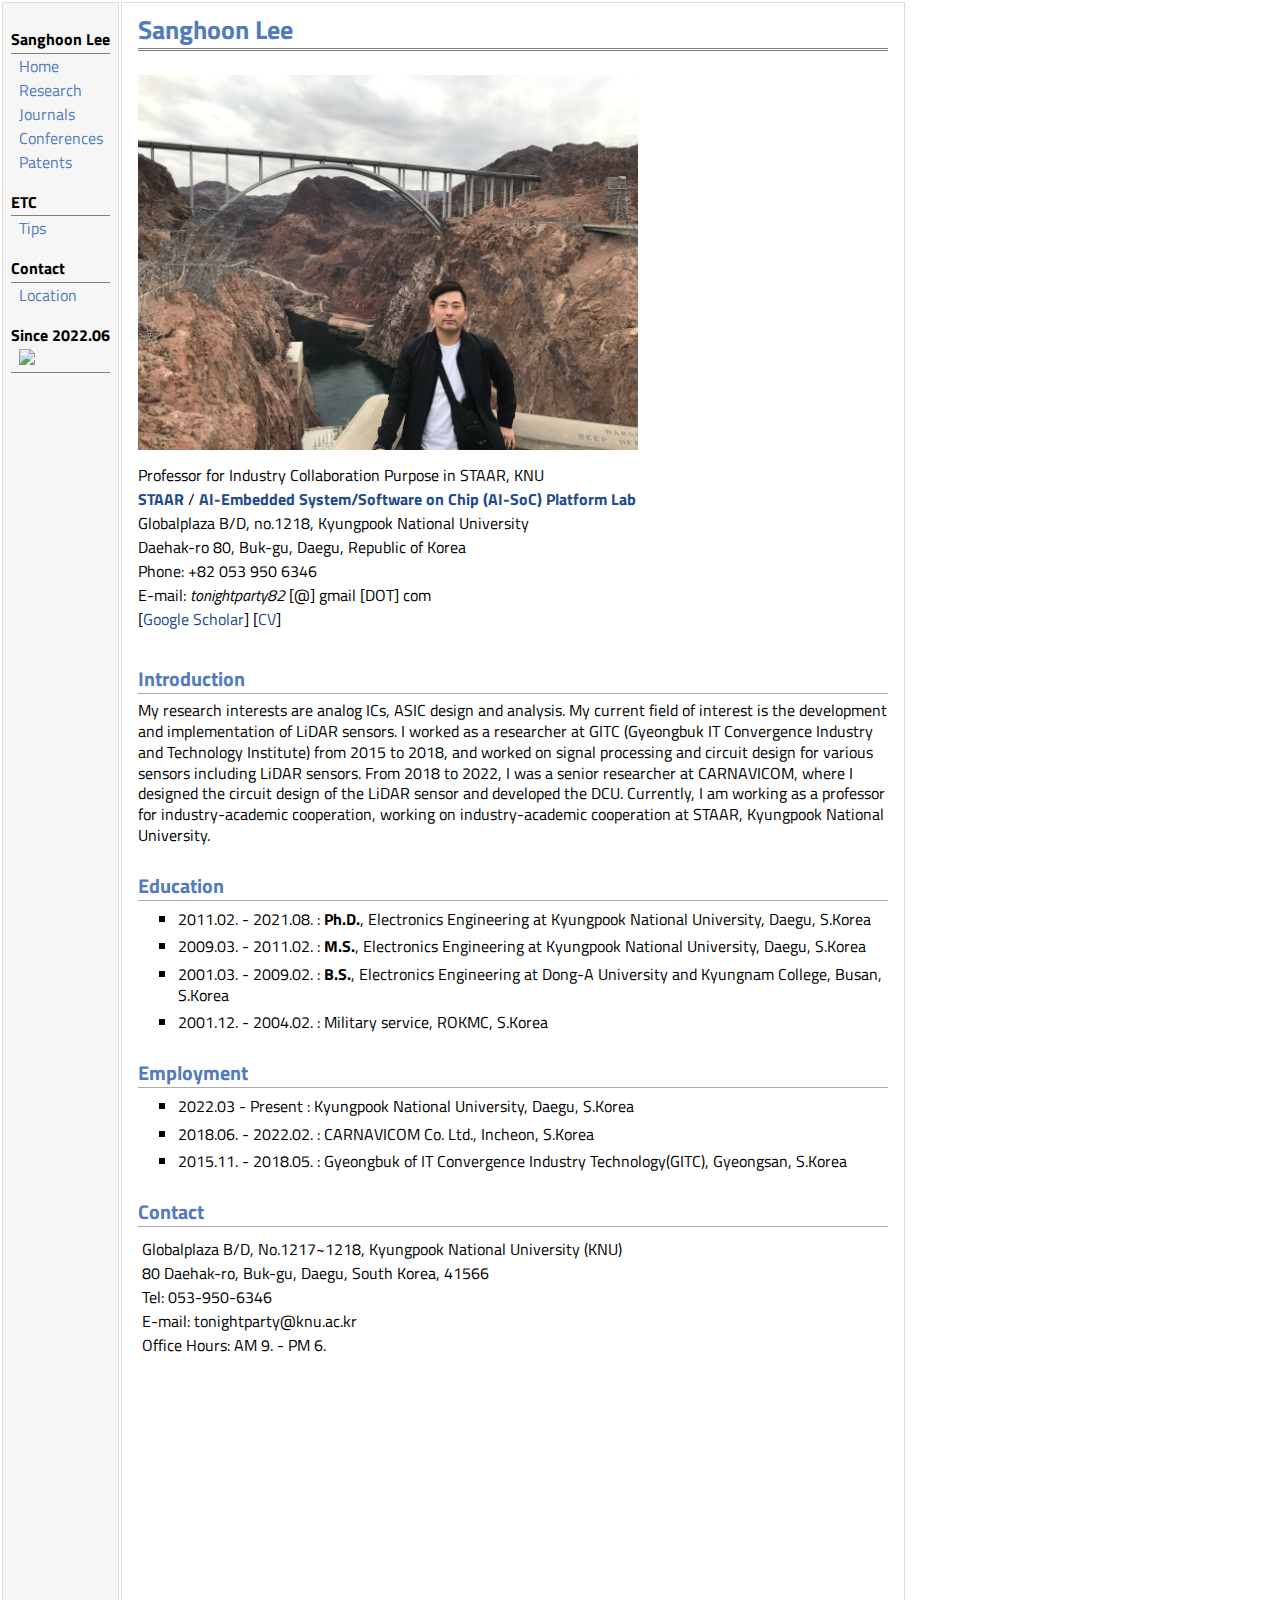
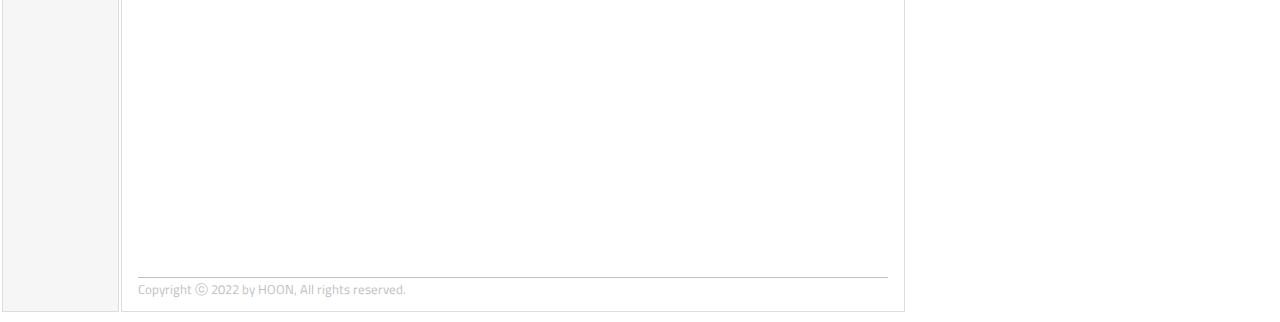
==== index.html @ a674d1d4 "Update" ====
<!DOCTYPE html PUBLIC "-//W3C//DTD XHTML 1.1//EN"
  "http://www.w3.org/TR/xhtml11/DTD/xhtml11.dtd">
<html xmlns="http://www.w3.org/1999/xhtml" xml:lang="en">
<head><link rel=stylesheet href="https://fonts.googleapis.com/css?family=Titillium Web">
<meta http-equiv="Content-Type" content="text/html;charset=utf-8" />
<link rel="stylesheet" href="script/hoon.css" type="text/css" />
<script src="./script/jquery.js"></script>
<title>HOON's Page</title>
</head>
<body>
<table summary="Table for page layout." id="tlayout">
<tr valign="top">

  <td id="layout-menu">
    <div data-include="./menu.html"></div>
  </td>

<td id="layout-content">
<div id="toptitle">
<h1>Sanghoon Lee</h1>
</div>

<p><img src=images/HOON.JPG width=500 align=center></p>

Professor for Industry Collaboration Purpose in STAAR, KNU<br /> 
<a href="http://staar.knu.ac.kr"><b>STAAR</b></a> / <a href="http://ai-soc.github.io"><b>AI-Embedded System/Software on Chip (AI-SoC) Platform Lab</b></a><br />
Globalplaza B/D, no.1218, Kyungpook National University <br />
Daehak-ro 80, Buk-gu, Daegu, Republic of Korea <br /> 
Phone: +82 053 950 6346 <br />
E-mail: <i>tonightparty82</i> [@] gmail [DOT] com <br />
[<a href="https://scholar.google.com/citations?hl=en&amp;user=1P3OmDIAAAAJ&amp;view_op=list_works&amp;sortby=pubdate">Google Scholar</a>] [<a href="doc/shlee_cv.pdf" target="_blank">CV</a>]

<table class="imgtable"><tr><td>
<td align="left"></td></tr>
</table>

<h2>Introduction</h2>
  <p>My research interests are analog ICs, ASIC design and analysis. My current field of interest is the development and implementation of LiDAR sensors.
  I worked as a researcher at GITC (Gyeongbuk IT Convergence Industry and Technology Institute) from 2015 to 2018, and worked on signal processing and circuit design for various sensors including LiDAR sensors.
  From 2018 to 2022, I was a senior researcher at CARNAVICOM, where I designed the circuit design of the LiDAR sensor and developed the DCU.
  Currently, I am working as a professor for industry-academic cooperation, working on industry-academic cooperation at STAAR, Kyungpook National University.</p>

<h2>Education</h2>
  <ul>
    <li><p>2011.02. - 2021.08. : <b>Ph.D.</b>, Electronics Engineering at Kyungpook National University, Daegu, S.Korea</p></li>
    <li><p>2009.03. - 2011.02. : <b>M.S.</b>, Electronics Engineering at Kyungpook National University, Daegu, S.Korea</p></li>
    <li><p>2001.03. - 2009.02. : <b>B.S.</b>, Electronics Engineering at Dong-A University and Kyungnam College, Busan, S.Korea</p></li>
    <li><p>2001.12. - 2004.02. : Military service, ROKMC, S.Korea</p></li>
  </ul>

<h2>Employment</h2>
  <ul>
    <li><p>2022.03 - Present : Kyungpook National University, Daegu, S.Korea</p></li>
    <li><p>2018.06. - 2022.02. : CARNAVICOM Co. Ltd., Incheon, S.Korea</p></li>
    <li><p>2015.11. - 2018.05. : Gyeongbuk of IT Convergence Industry Technology(GITC), Gyeongsan, S.Korea</p></li>
  </ul>

<h2>Contact</h2>
<table><tr>
<td>Globalplaza B/D, No.1217~1218, Kyungpook National University (KNU)
<br>80 Daehak-ro, Buk-gu, Daegu, South Korea, 41566
<br>Tel: 053-950-6346 
<br>E-mail: tonightparty@knu.ac.kr 
<br>Office Hours: AM 9. - PM 6.
</td>
<tr>
  <td>
    <iframe src="https://www.google.com/maps/embed?pb=!1m18!1m12!1m3!1d1616.1238966358549!2d128.61013995774042!3d35.891946380470564!2m3!1f0!2f0!3f0!3m2!1i1024!2i768!4f13.1!3m3!1m2!1s0x3565e1297b43c851%3A0x43175407c3296dbc!2z6rK967aB64yA7ZWZ6rWQIOq4gOuhnOuyjO2UhOudvOyekA!5e0!3m2!1sko!2skr!4v1652940730261!5m2!1sko!2skr" width="600" height="450" style="border:0;" allowfullscreen="" loading="lazy" referrerpolicy="no-referrer-when-downgrade"></iframe>
  </td>  
</tr>
</table>
<div id="footer">
<div id="footer-text">Copyright ⓒ 2022 by HOON, All rights reserved.
</div>
</div>
</td>
</tr>
</table>
</body>
</html>

<script>
$(document).ready(function(){
  $('#layout-menu').load("./menu.html");
});
</script>
---- script/hoon.css ----
/* Default css file for jemdoc. */

table#tlayout {
    border: none;
    border-collapse: separate;
    background: white;
}

body {
	background: white;
	font-family: Titillium Web ;
	padding-bottom: 8px;
	margin: 0;
}

#layout-menu {
	background: #f6f6f6;
	border: 1px solid #dddddd;
	padding-top: 0.5em;
	padding-left: 8px;
	padding-right: 8px;
	font-size: 1.0em;
	width: auto;
	white-space: nowrap;
    text-align: left;
    vertical-align: top;
}

#layout-menu td {
	background: #f4f4f4;
    vertical-align: top;
}

#layout-content {
	padding-top: 0.0em;
	padding-left: 1.0em;
	padding-right: 1.0em;
	border: 1px solid #dddddd;
    background: white;
    text-align: left;
    vertical-align: top;
    width: 750px;
}

#layout-menu a {
	line-height: 1.5em;
	margin-left: 0.5em;
}

tt {
    background: #ffffdd;
}

pre, tt {
	font-size: 90%;
	font-family: monaco, monospace;
}

a, a > tt {
	color: #224b8d;
	text-decoration: none;
}

a:hover {
	border-bottom: 1px gray dotted;
}

#layout-menu a.current:link, #layout-menu a.current:visited {
	color: #022b6d;
	border-bottom: 1px gray solid;
}
#layout-menu a:link, #layout-menu a:visited, #layout-menu a:hover {
	color: #527bbd;
	text-decoration: none;
}
#layout-menu a:hover {
	text-decoration: none;
}

div.menu-category {
	border-bottom: 1px solid gray;
	margin-top: 0.8em;
	padding-top: 0.2em;
	padding-bottom: 0.1em;
	font-weight: bold;
}

div.menu-item {
	padding-left: 16px;
	text-indent: -16px;
}

div#toptitle {
	padding-bottom: 0.2em;
	margin-bottom: 1.5em;
	border-bottom: 3px double gray;
}

/* Reduce space if we begin the page with a title. */
div#toptitle + h2, div#toptitle + h3 {
	margin-top: -0.7em;
}

div#subtitle {
	margin-top: 0.0em;
	margin-bottom: 0.0em;
	padding-top: 0em;
	padding-bottom: 0.1em;
}

em {
	font-style: italic;
}

strong {
	font-weight: bold;
}


h1, h2, h3 {
	color: #527bbd;
	margin-top: 0.7em;
	margin-bottom: 0.3em;
	padding-bottom: 0.2em;
	line-height: 1.0;
	padding-top: 0.5em;
	border-bottom: 1px solid #aaaaaa;
}

h1 {
	font-size: 165%;
}

h2 {
	padding-top: 0.8em;
	font-size: 125%;
}

h2 + h3 {
    padding-top: 0.2em;
}

h3 {
	font-size: 110%;
	border-bottom: none;
}

p {
	margin-top: 0.0em;
	margin-bottom: 0.8em;
	padding: 0;
	line-height: 1.3;
}

pre {
	padding: 0;
	margin: 0;
}

div#footer {
	font-size: small;
	border-top: 1px solid #c0c0c0;
	padding-top: 0.1em;
	margin-top: 4.0em;
	color: #c0c0c0;
}

div#footer a {
	color: #80a0b0;
}

div#footer-text {
	float: left;
	padding-bottom: 8px;
}

ul, ol, dl {
	margin-top: 0.2em;
	padding-top: 0;
	margin-bottom: 0.8em;
}

dt {
	margin-top: 0.5em;
	margin-bottom: 0;
}

dl {
	margin-left: 20px;
}

dd {
	color: #222222;
}

dd > *:first-child {
	margin-top: 0;
}

ul {
	list-style-position: outside;
	list-style-type: square;
}

p + ul, p + ol {
	margin-top: -0.5em;
}

li ul, li ol {
	margin-top: -0.3em;
}

ol {
	list-style-position: outside;
	list-style-type: decimal;
}

li p, dd p {
	margin-bottom: 0.3em;
}


ol ol {
	list-style-type: lower-alpha;
}

ol ol ol {
	list-style-type: lower-roman;
}

p + div.codeblock {
	margin-top: -0.6em;
}

div.codeblock, div.infoblock {
	margin-right: 0%;
	margin-top: 1.2em;
	margin-bottom: 1.3em;
}

div.blocktitle {
	font-weight: bold;
	color: #cd7b62;
	margin-top: 1.2em;
	margin-bottom: 0.1em;
}

div.blockcontent {
	border: 1px solid silver;
	padding: 0.3em 0.5em;
}

div.infoblock > div.blockcontent {
	background: #ffffee;
}

div.blockcontent p + ul, div.blockcontent p + ol {
	margin-top: 0.4em;
}

div.infoblock p {
	margin-bottom: 0em;
}

div.infoblock li p, div.infoblock dd p {
	margin-bottom: 0.5em;
}

div.infoblock p + p {
	margin-top: 0.8em;
}

div.codeblock > div.blockcontent {
	background: #f6f6f6;
}

span.pycommand {
	color: #000070;
}

span.statement {
	color: #008800;
}
span.builtin {
	color: #000088;
}
span.special {
	color: #990000;
}
span.operator {
	color: #880000;
}
span.error {
	color: #aa0000;
}
span.comment, span.comment > *, span.string, span.string > * {
	color: #606060;
}

@media print {
	#layout-menu { display: none; }
}

#fwtitle {
	margin: 2px;
}

#fwtitle #toptitle {
	padding-left: 0.5em;
	margin-bottom: 0.5em;
}

#layout-content h1:first-child, #layout-content h2:first-child, #layout-content h3:first-child {
	margin-top: -0.7em;
}

div#toptitle h1, #layout-content div#toptitle h1 {
	margin-bottom: 0.0em;
	padding-bottom: 0.1em;
	padding-top: 0;
	margin-top: 0.5em;
	border-bottom: none;
}

img.eq {
	padding: 0;
	padding-left: 0.1em;
	padding-right: 0.1em;
	margin: 0;
}

img.eqwl {
	padding-left: 2em;
	padding-top: 0.6em;
	padding-bottom: 0.2em;
	margin: 0;
}

table {
    border-collapse: collapse;
}

td {
    padding: 4px;
    vertical-align: top;
}

table + table {
    margin-top: 1em;
}

tr.heading {
    font-weight: bold;
    border-bottom: 2px solid black;
}


table.imgtable, table.imgtable td {
    border: none;
    text-align: left;
}
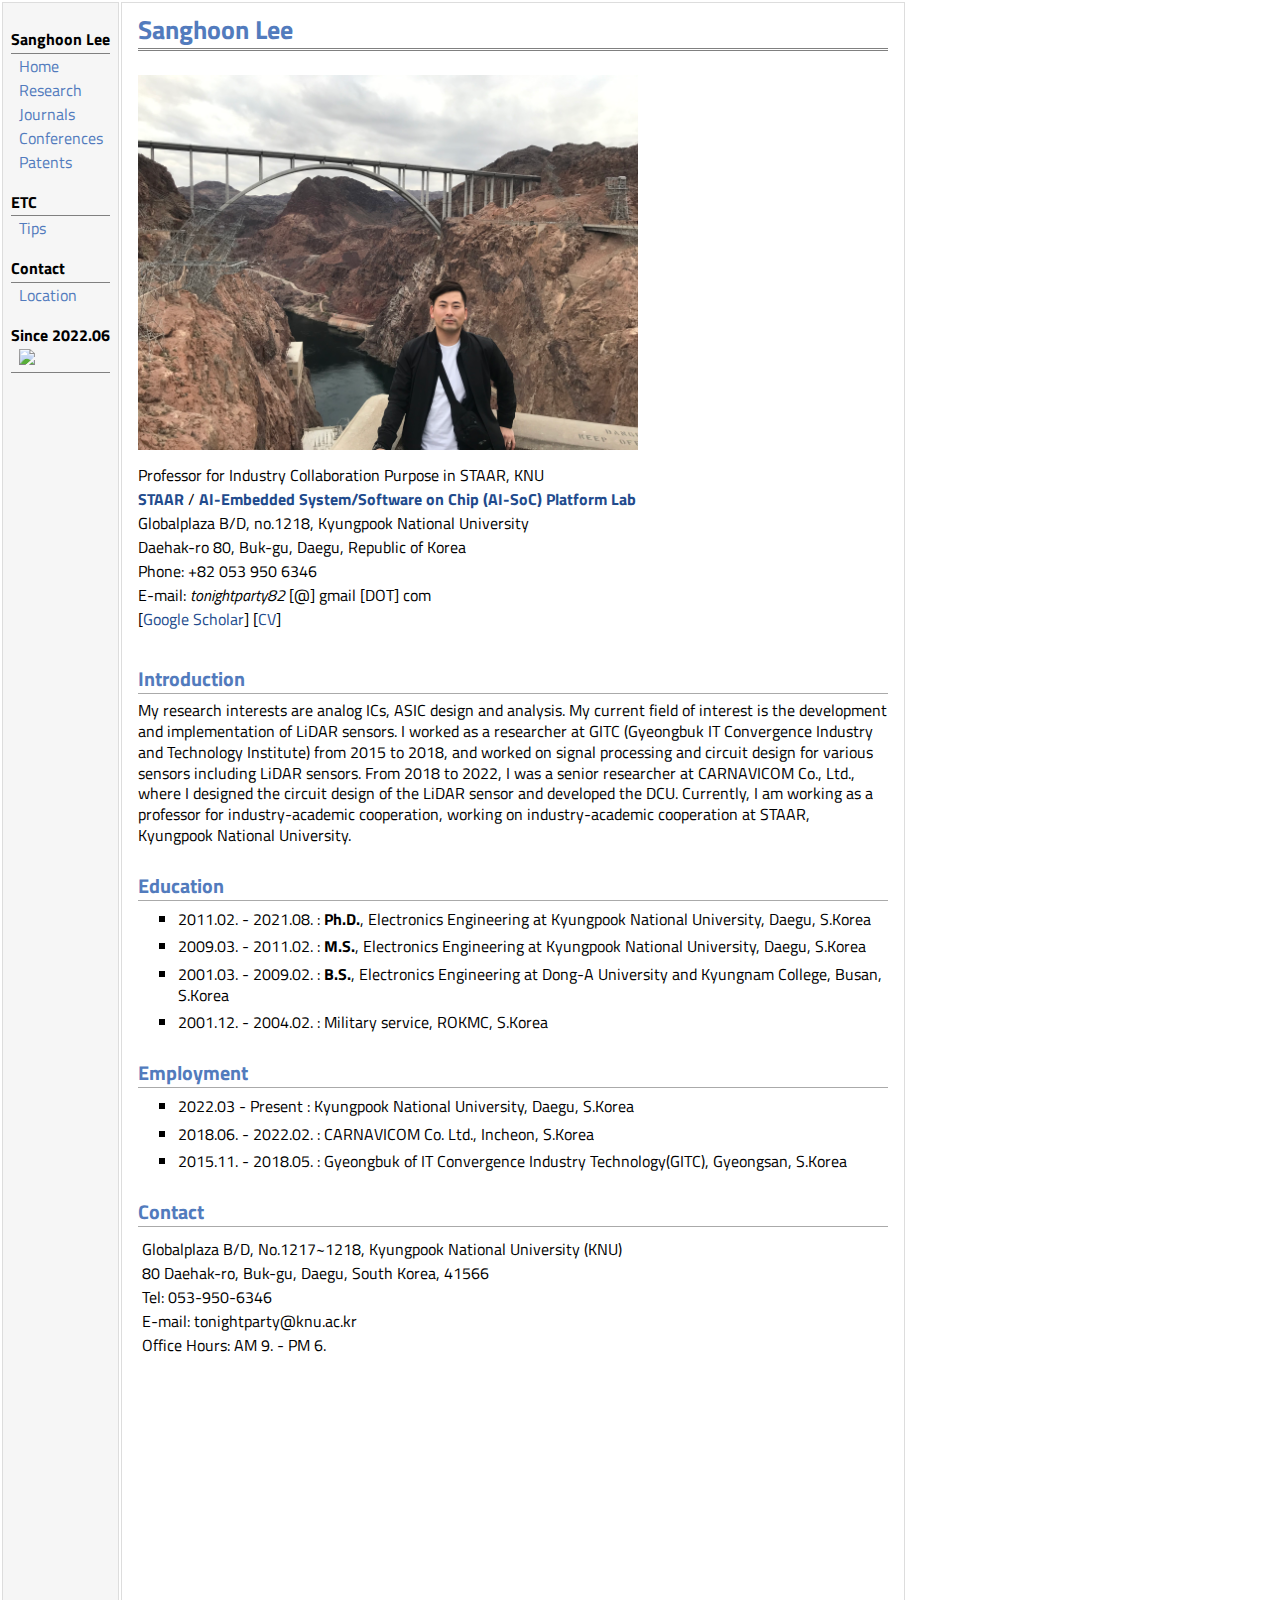
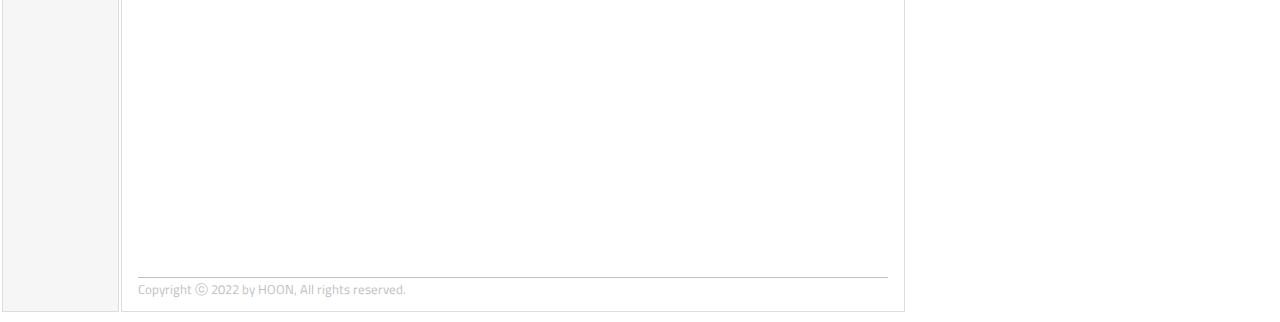
==== commit dda7a62d: "Update" ====
--- a/index.html
+++ b/index.html
@@ -37,7 +37,7 @@
 <h2>Introduction</h2>
   <p>My research interests are analog ICs, ASIC design and analysis. My current field of interest is the development and implementation of LiDAR sensors.
   I worked as a researcher at GITC (Gyeongbuk IT Convergence Industry and Technology Institute) from 2015 to 2018, and worked on signal processing and circuit design for various sensors including LiDAR sensors.
-  From 2018 to 2022, I was a senior researcher at CARNAVICOM, where I designed the circuit design of the LiDAR sensor and developed the DCU.
+  From 2018 to 2022, I was a senior researcher at CARNAVICOM Co., Ltd., where I designed the circuit design of the LiDAR sensor and developed the DCU.
   Currently, I am working as a professor for industry-academic cooperation, working on industry-academic cooperation at STAAR, Kyungpook National University.</p>
 
 <h2>Education</h2>
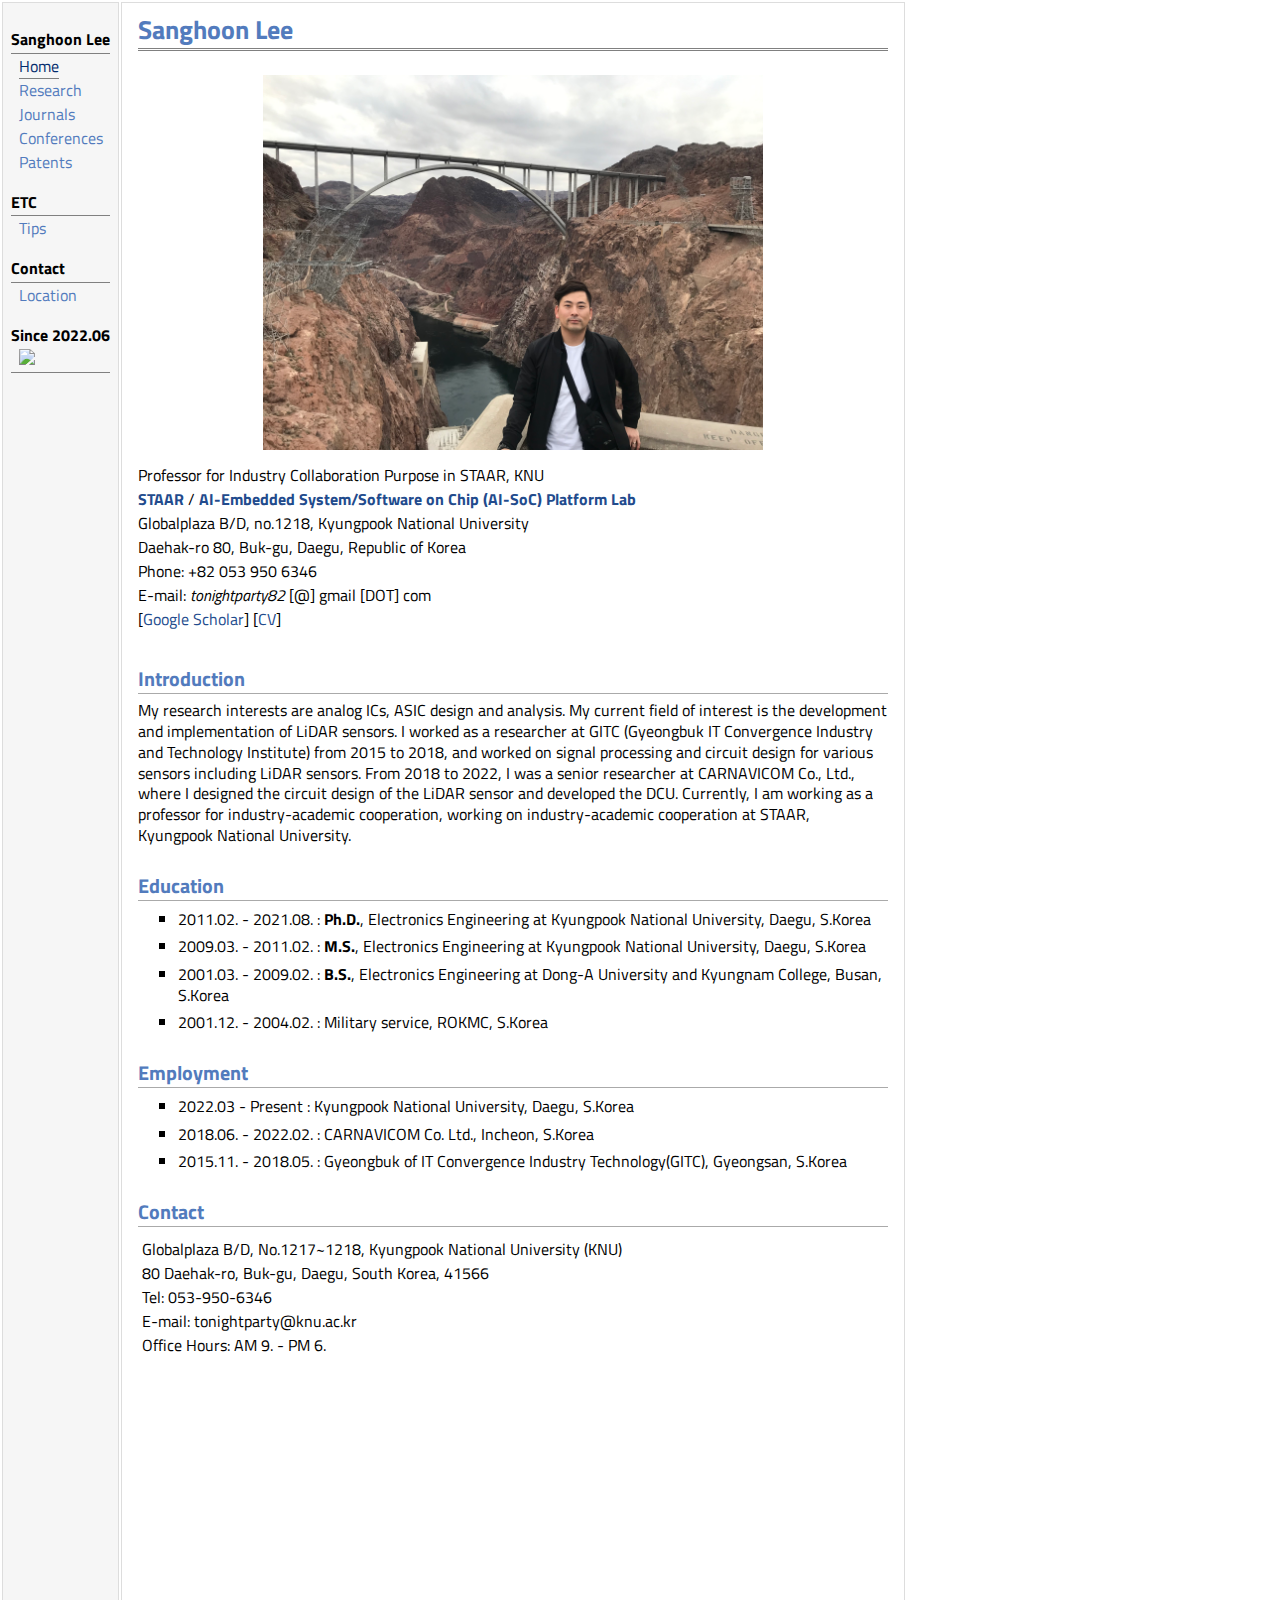
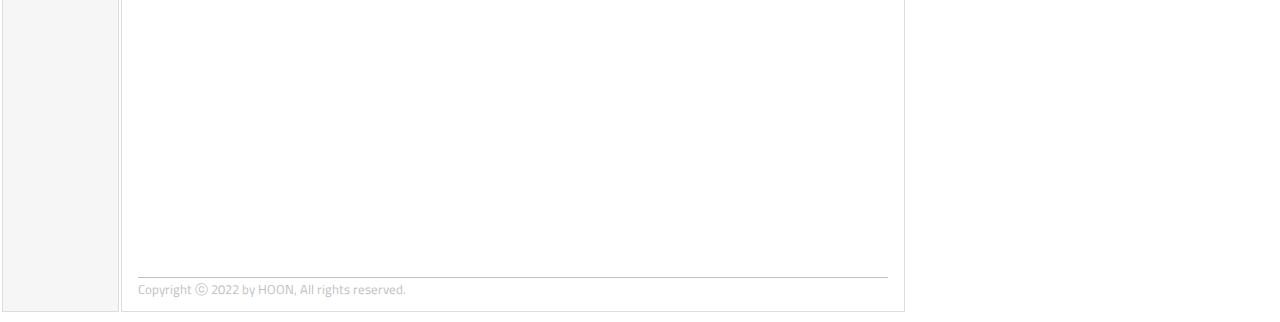
==== commit 960feb94: "Update" ====
--- a/index.html
+++ b/index.html
@@ -20,7 +20,7 @@
 <h1>Sanghoon Lee</h1>
 </div>
 
-<p><img src=images/HOON.JPG width=500 align=center></p>
+<p><img src=images/HOON.JPG style="display: block; margin: 0 auto; width:500px"></p>
 
 Professor for Industry Collaboration Purpose in STAAR, KNU<br /> 
 <a href="http://staar.knu.ac.kr"><b>STAAR</b></a> / <a href="http://ai-soc.github.io"><b>AI-Embedded System/Software on Chip (AI-SoC) Platform Lab</b></a><br />
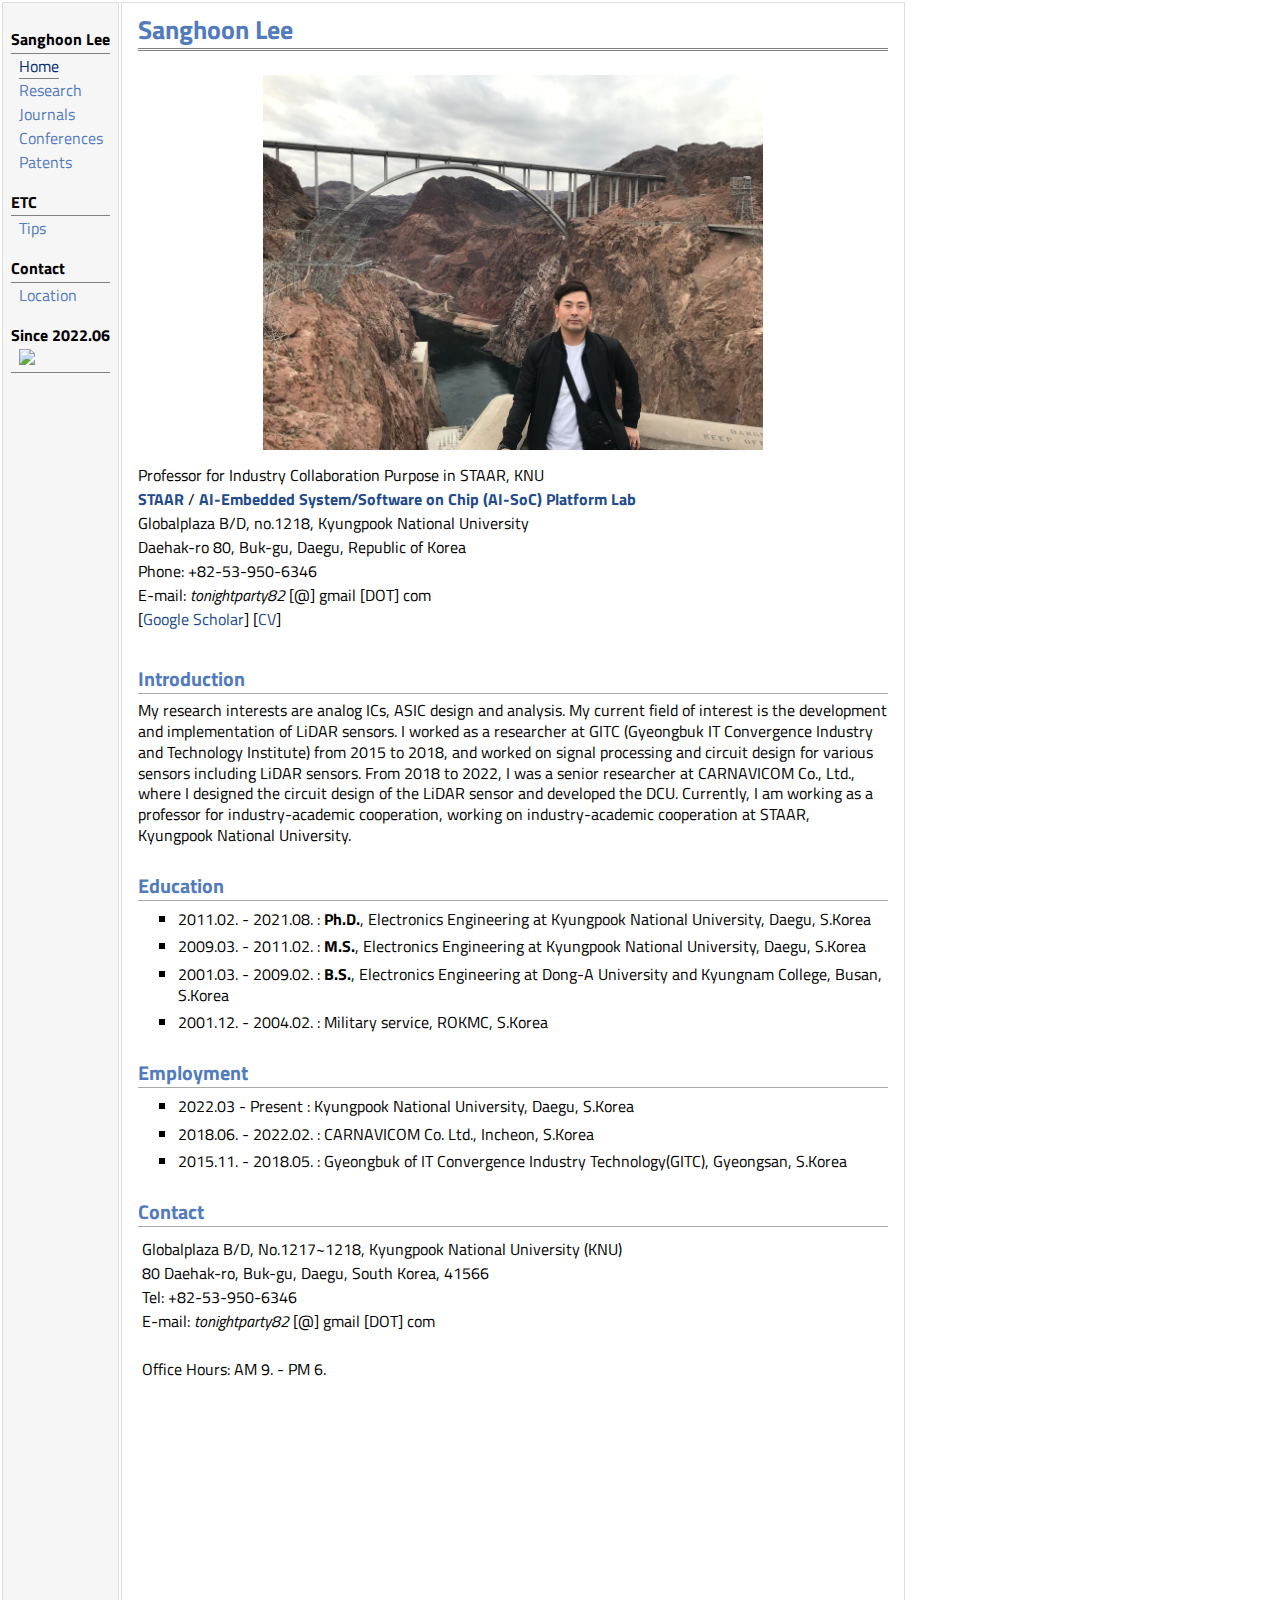
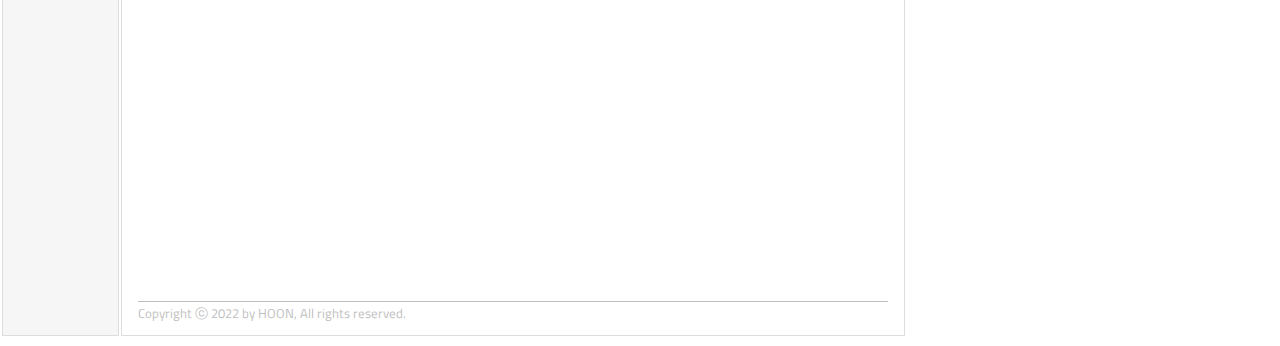
==== commit 63544da5: "Update" ====
--- a/index.html
+++ b/index.html
@@ -26,9 +26,9 @@
 <a href="http://staar.knu.ac.kr"><b>STAAR</b></a> / <a href="http://ai-soc.github.io"><b>AI-Embedded System/Software on Chip (AI-SoC) Platform Lab</b></a><br />
 Globalplaza B/D, no.1218, Kyungpook National University <br />
 Daehak-ro 80, Buk-gu, Daegu, Republic of Korea <br /> 
-Phone: +82 053 950 6346 <br />
+Phone: +82-53-950-6346 <br />
 E-mail: <i>tonightparty82</i> [@] gmail [DOT] com <br />
-[<a href="https://scholar.google.com/citations?hl=en&amp;user=1P3OmDIAAAAJ&amp;view_op=list_works&amp;sortby=pubdate">Google Scholar</a>] [<a href="doc/shlee_cv.pdf" target="_blank">CV</a>]
+[<a href="https://scholar.google.com/citations?hl=en&amp;user=1P3OmDIAAAAJ&amp;view_op=list_works&amp;sortby=pubdate">Google Scholar</a>] [<a href="doc/resume_shlee_231006.pdf" target="_blank">CV</a>]
 
 <table class="imgtable"><tr><td>
 <td align="left"></td></tr>
@@ -59,8 +59,8 @@
 <table><tr>
 <td>Globalplaza B/D, No.1217~1218, Kyungpook National University (KNU)
 <br>80 Daehak-ro, Buk-gu, Daegu, South Korea, 41566
-<br>Tel: 053-950-6346 
-<br>E-mail: tonightparty@knu.ac.kr 
+<br>Tel: +82-53-950-6346 
+<br>E-mail: <i>tonightparty82</i> [@] gmail [DOT] com <br />
 <br>Office Hours: AM 9. - PM 6.
 </td>
 <tr>
--- a/script/hoon.css
+++ b/script/hoon.css
@@ -358,4 +358,8 @@
 table.imgtable, table.imgtable td {
     border: none;
     text-align: left;
+}
+
+.table_contents tr td {
+	vertical-align: middle;
 }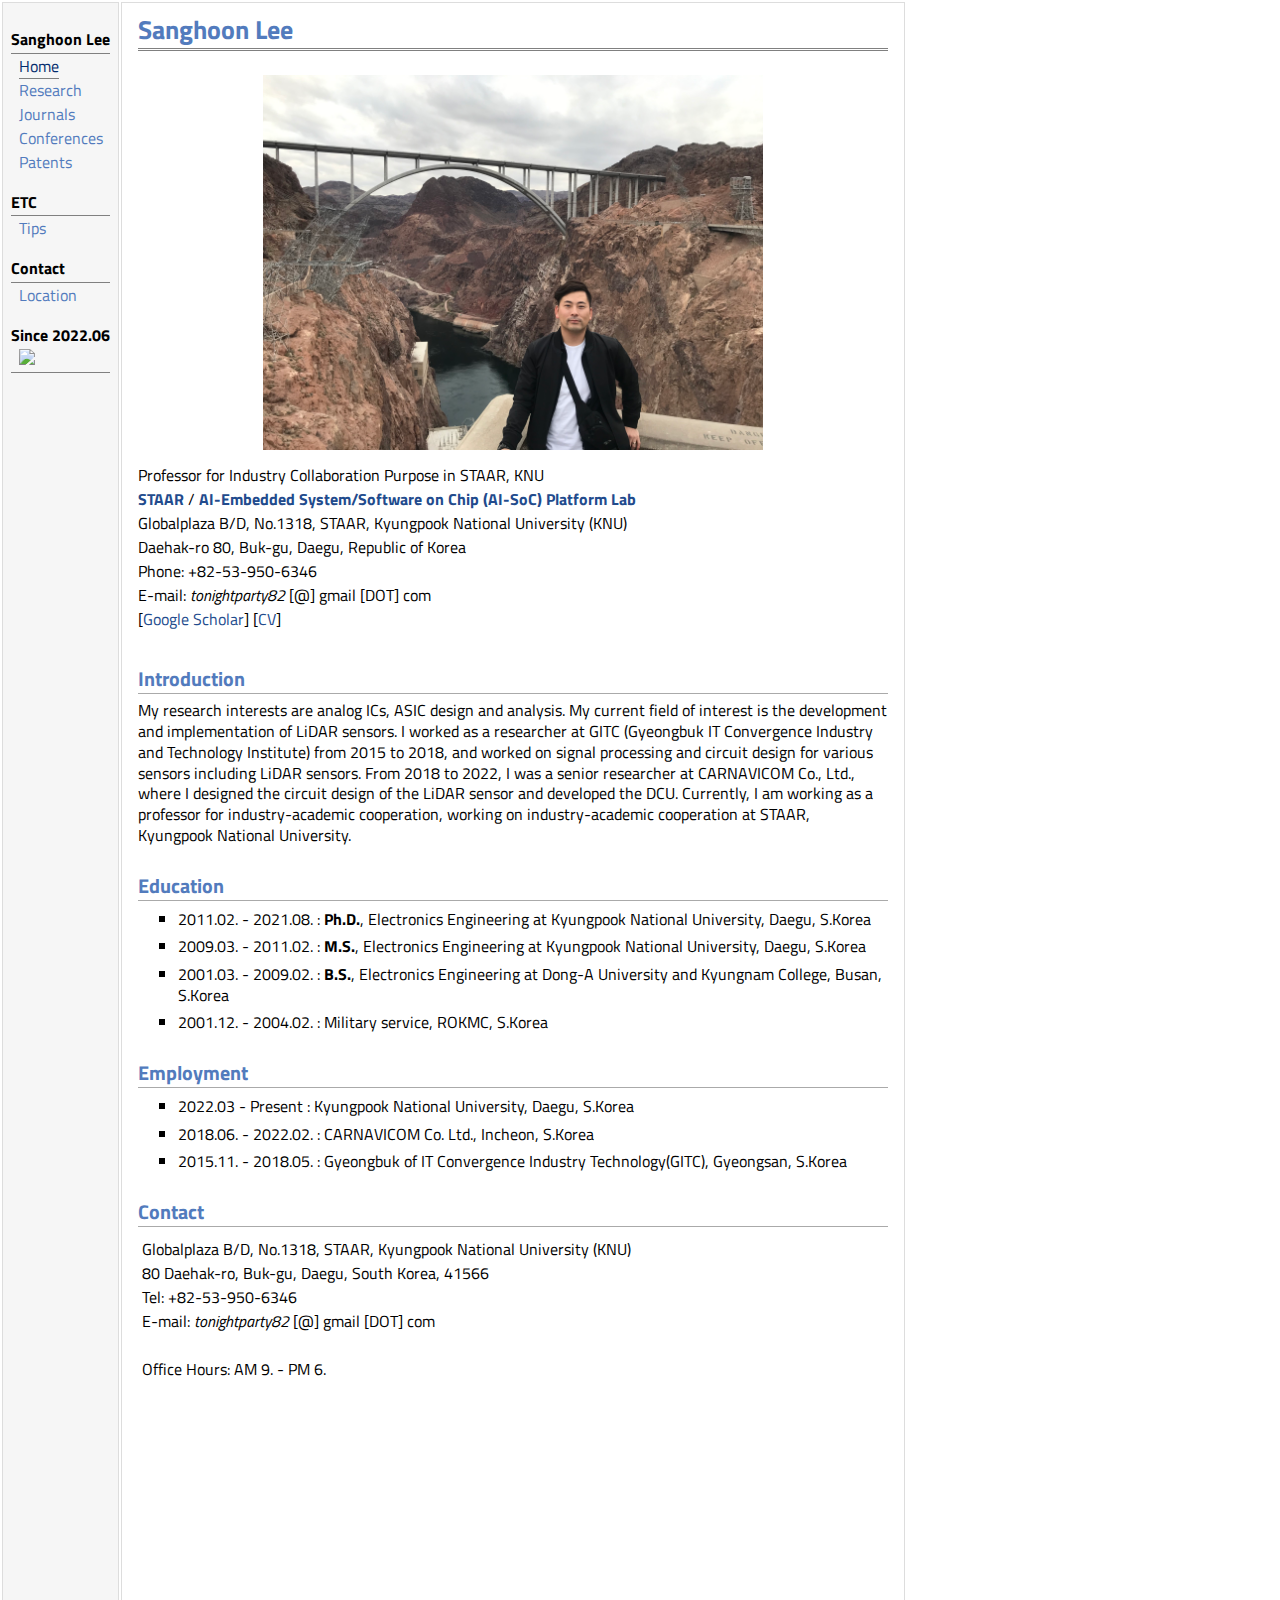
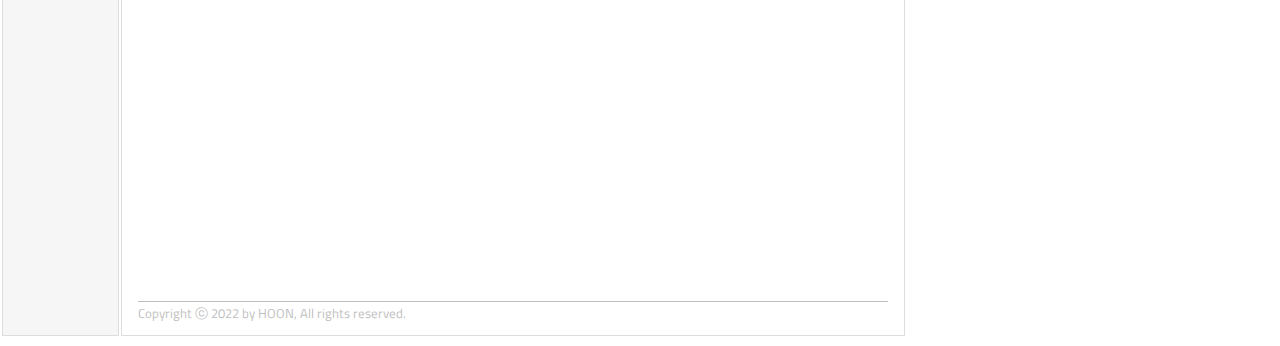
==== commit 25e791b8: "Update" ====
--- a/index.html
+++ b/index.html
@@ -24,7 +24,7 @@
 
 Professor for Industry Collaboration Purpose in STAAR, KNU<br /> 
 <a href="http://staar.knu.ac.kr"><b>STAAR</b></a> / <a href="http://ai-soc.github.io"><b>AI-Embedded System/Software on Chip (AI-SoC) Platform Lab</b></a><br />
-Globalplaza B/D, no.1218, Kyungpook National University <br />
+Globalplaza B/D, No.1318, STAAR, Kyungpook National University (KNU) <br />
 Daehak-ro 80, Buk-gu, Daegu, Republic of Korea <br /> 
 Phone: +82-53-950-6346 <br />
 E-mail: <i>tonightparty82</i> [@] gmail [DOT] com <br />
@@ -57,7 +57,7 @@
 
 <h2>Contact</h2>
 <table><tr>
-<td>Globalplaza B/D, No.1217~1218, Kyungpook National University (KNU)
+<td>Globalplaza B/D, No.1318, STAAR, Kyungpook National University (KNU)
 <br>80 Daehak-ro, Buk-gu, Daegu, South Korea, 41566
 <br>Tel: +82-53-950-6346 
 <br>E-mail: <i>tonightparty82</i> [@] gmail [DOT] com <br />
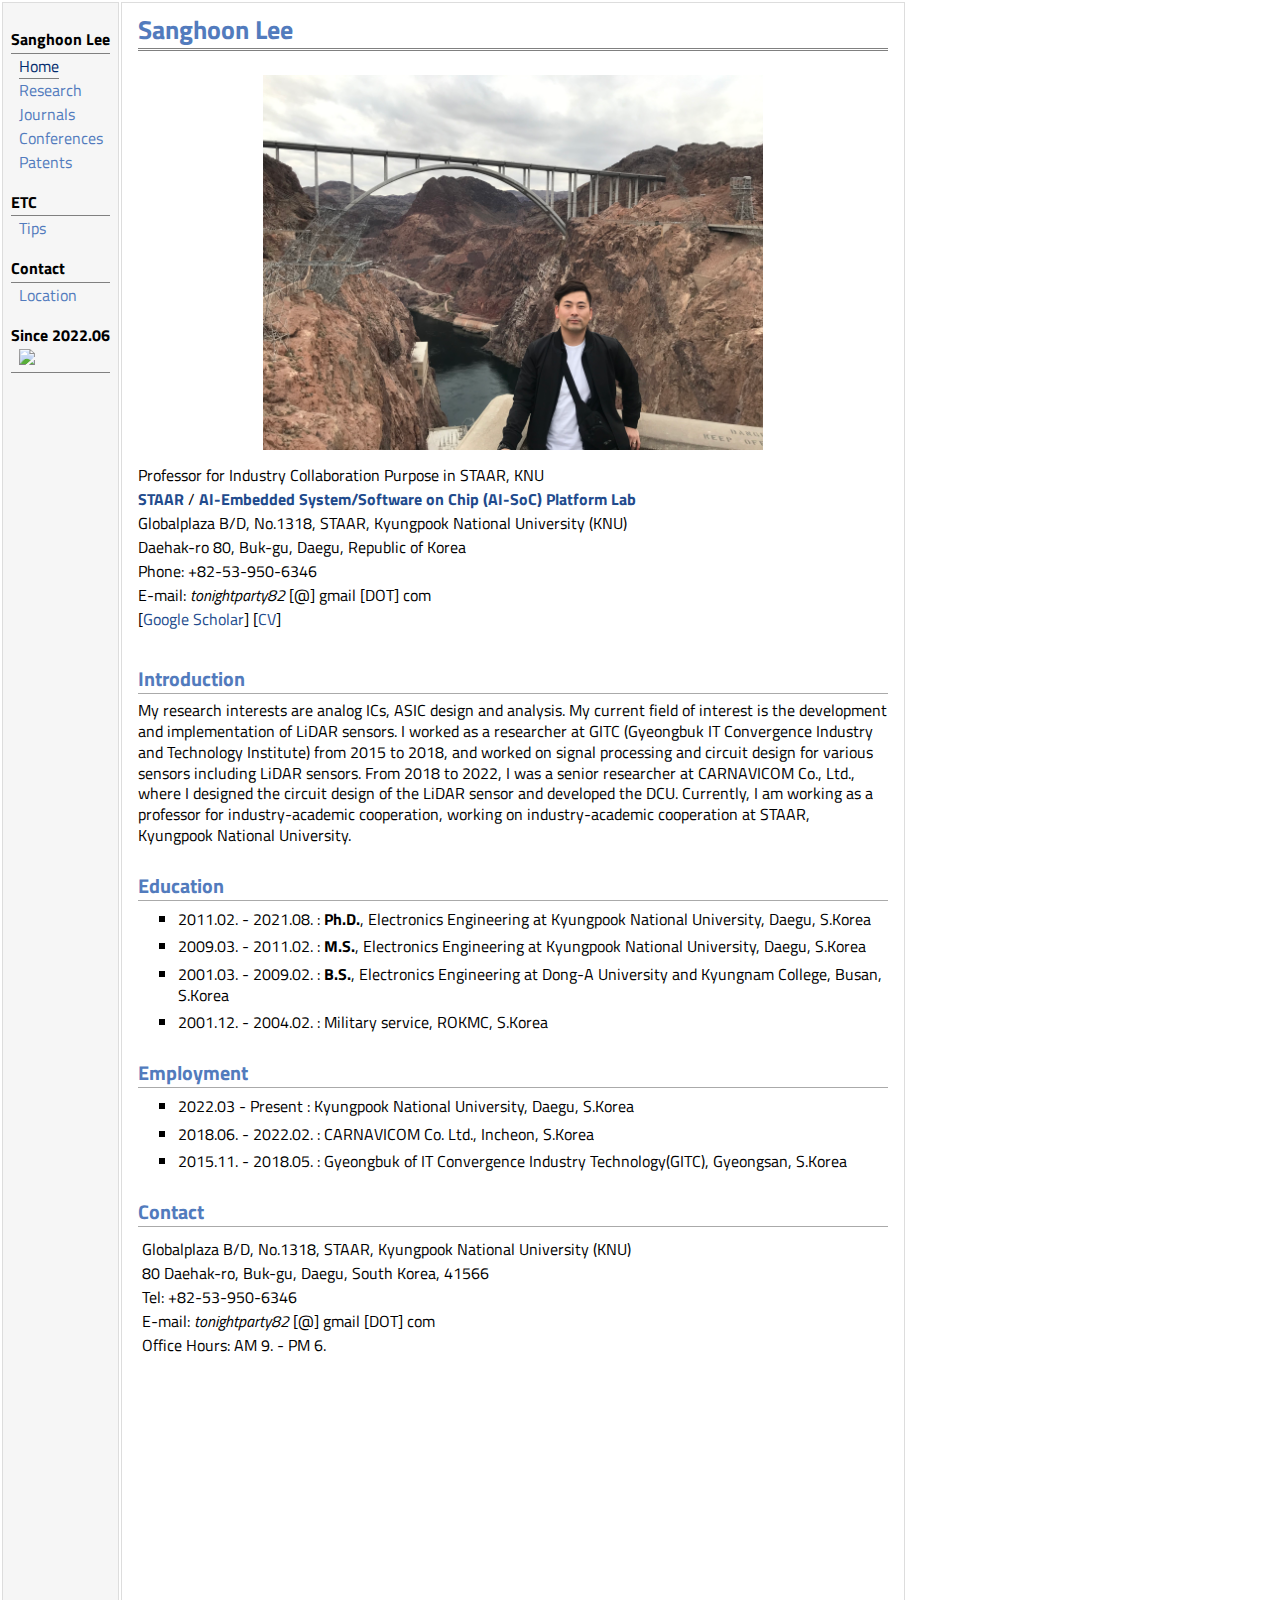
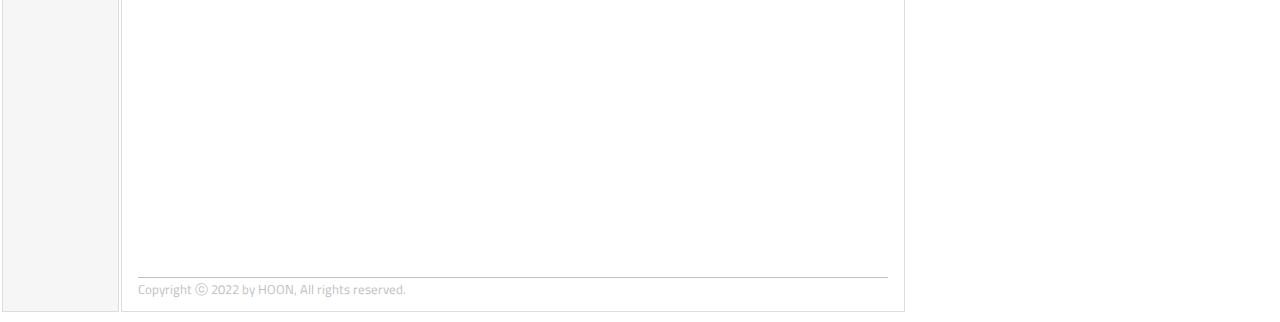
==== commit c5feec3f: "Update" ====
--- a/index.html
+++ b/index.html
@@ -60,7 +60,7 @@
 <td>Globalplaza B/D, No.1318, STAAR, Kyungpook National University (KNU)
 <br>80 Daehak-ro, Buk-gu, Daegu, South Korea, 41566
 <br>Tel: +82-53-950-6346 
-<br>E-mail: <i>tonightparty82</i> [@] gmail [DOT] com <br />
+<br>E-mail: <i>tonightparty82</i> [@] gmail [DOT] com
 <br>Office Hours: AM 9. - PM 6.
 </td>
 <tr>
